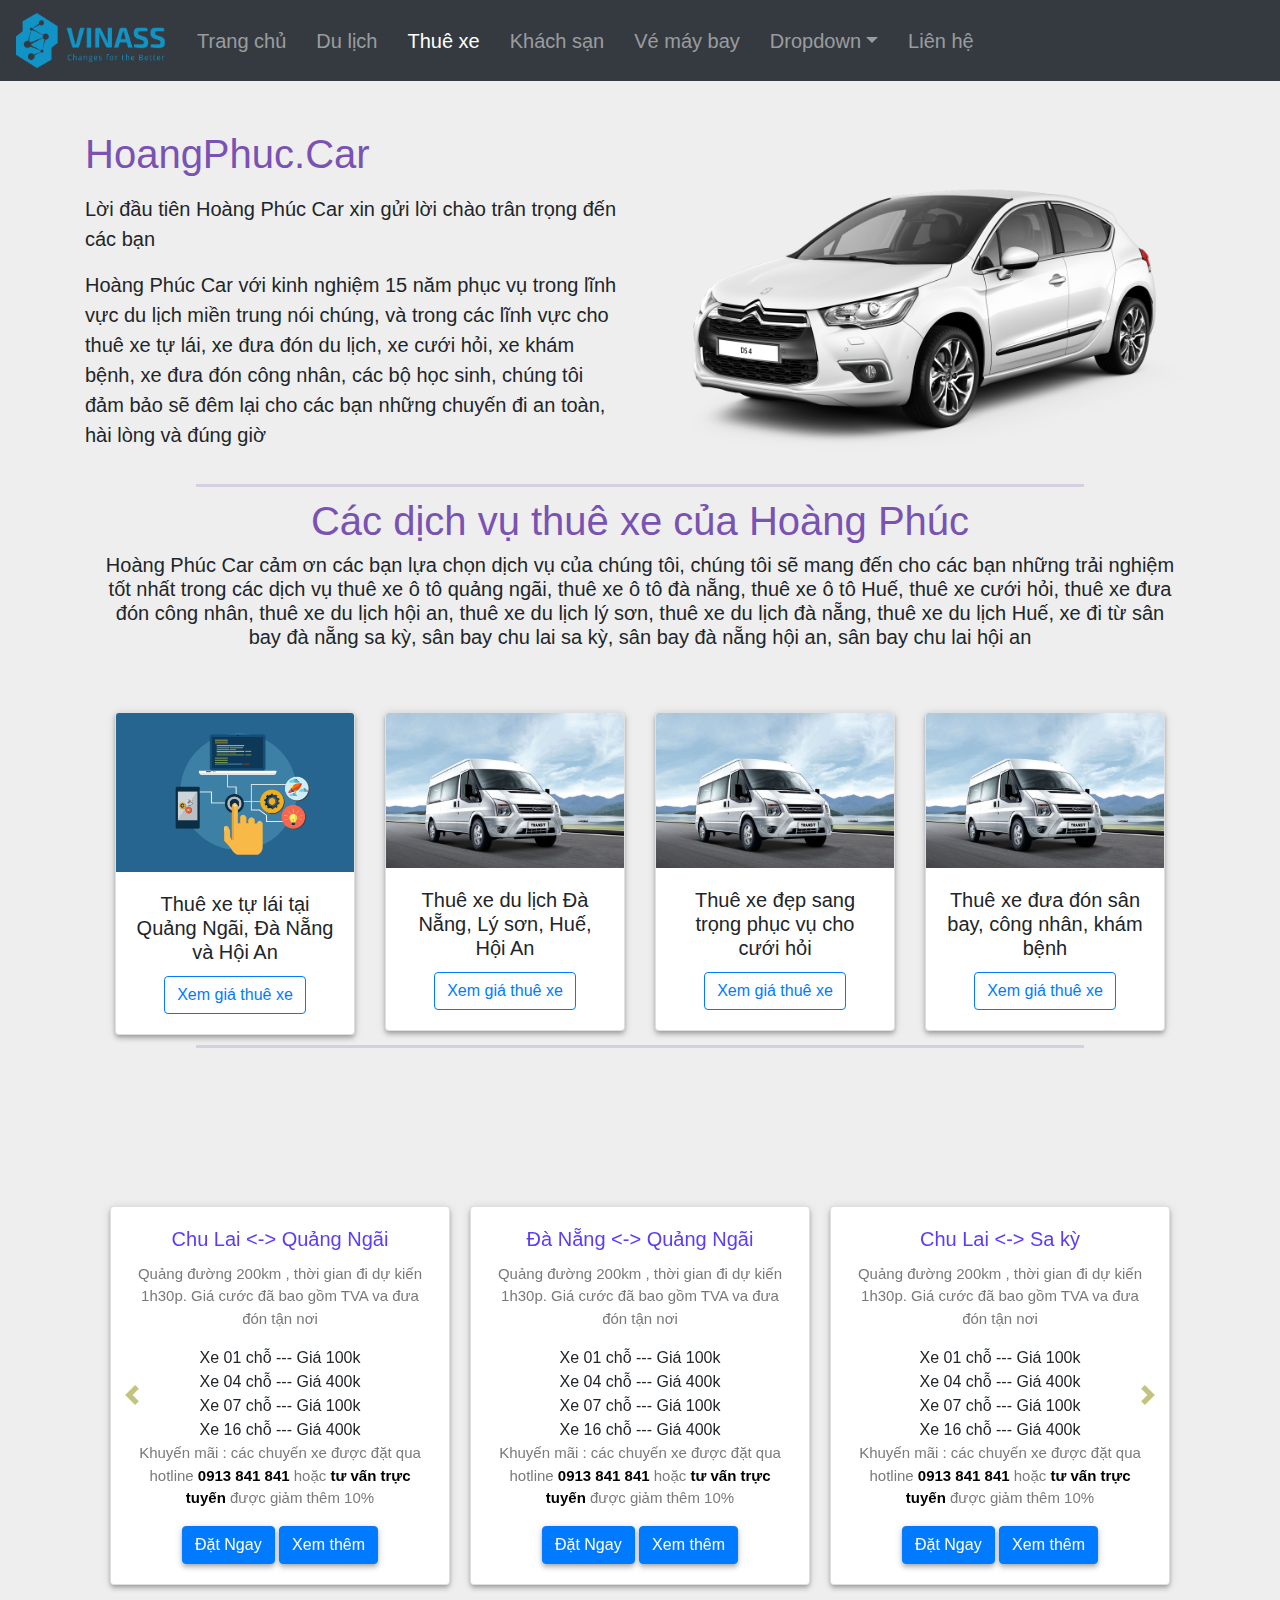
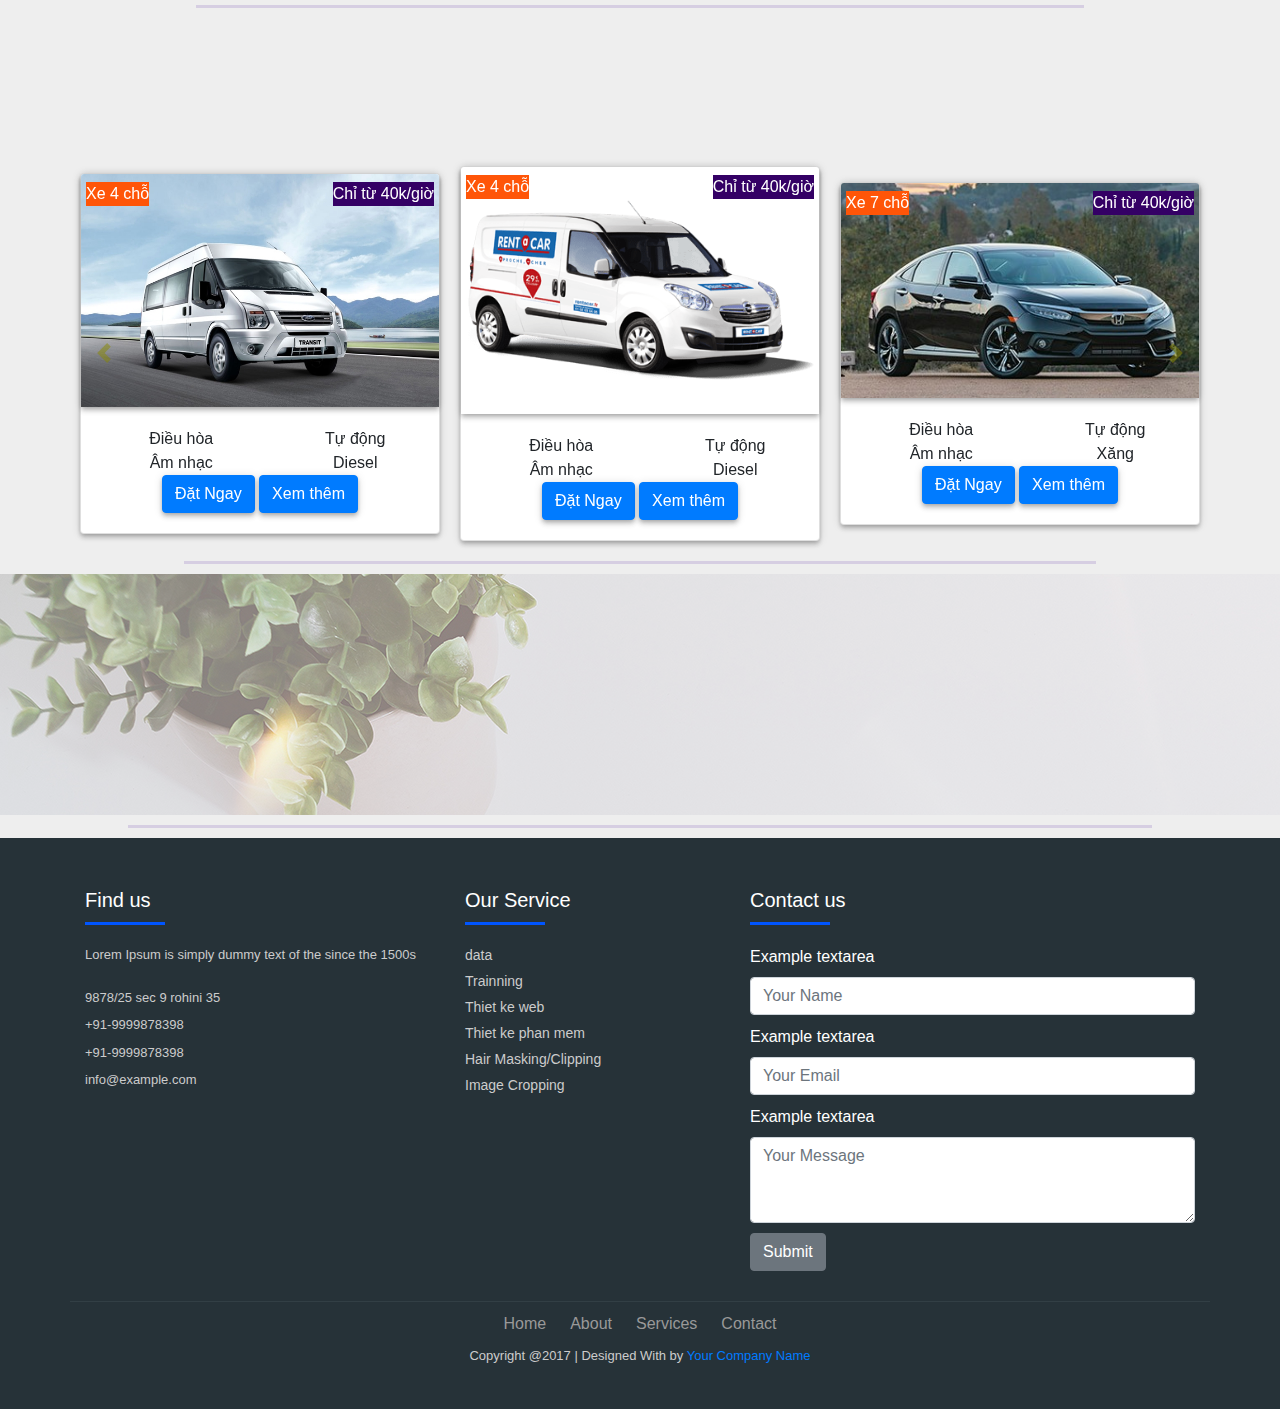
==== thue-xe.html @ d601c96f "Update bang tin + thue xe" ====
<!DOCTYPE html>
<html>
	<head>
		<meta charset="utf-8">
		<meta http-equiv="X-UA-Compatible" content="IE=edge">
		<meta name="viewport" content="width=device-width, initial-scale=1, maximum-scale=1">
		<title>Vina software solution- Giải pháp công nghệ việt nam</title>
		<link rel="stylesheet" href="css/bootstrap.min.css">
		<link rel="stylesheet" href="css/bootstrap-grid.min.css">
	  	<link rel="stylesheet" href="css/bootstrap-reboot.min.css">
	  	<link rel="stylesheet" href="css/animate.css">
	  	<link rel="stylesheet" href="css/index.css">
	  	<link rel="stylesheet" href="https://use.fontawesome.com/releases/v5.3.1/css/all.css" integrity="sha384-mzrmE5qonljUremFsqc01SB46JvROS7bZs3IO2EmfFsd15uHvIt+Y8vEf7N7fWAU" crossorigin="anonymous">
	</head>
	<!-- Header -->
	<header>
      <nav class="navbar navbar-expand-lg navbar-dark nav-default fixed-top bg-dark">
        <a class="navbar-brand" href="index.html"><img src="img/logo-2.png" class="img-responsive" alt="Brand" width="150"/></a>
        <button class="navbar-toggler" type="button" data-toggle="collapse" data-target="#navbarCollapse" aria-controls="navbarCollapse" aria-expanded="false" aria-label="Toggle navigation">
          <span class="navbar-toggler-icon"></span>
        </button>
        <div class="collapse navbar-collapse navbar-left" id="navbarCollapse">
          <ul class="navbar-nav mr-auto">
            <li class="nav-item">
              <a class="nav-link" href="index.html">Trang chủ</a>
            </li>
            <li class="nav-item">
              <a class="nav-link" href="du-lich.html">Du lịch</span></a>
            </li>
            <li class="nav-item active">
              <a class="nav-link" href="thue-xe.html">Thuê xe<span class="sr-only">(current)</span></a>
            </li>
            <li class="nav-item">
              <a class="nav-link" href="our-recrutement.html">Khách sạn</a>
            </li>
            <li class="nav-item">
              <a class="nav-link" href="our-recrutement.html">Vé máy bay</a>
            </li>
              <li class="nav-item dropdown">
			    <a class="nav-link dropdown-toggle" data-toggle="dropdown" href="#" role="button" aria-haspopup="true" aria-expanded="false">Dropdown</a>
			    <div class="dropdown-menu navbar-dark bg-dark">
			      <a class="dropdown-item" href="#">Action</a>
			      <a class="dropdown-item nav-link" href="#">Another action</a>
			      <a class="dropdown-item nav-link" href="#">Something else here</a>
		    	</div>
		    </li>
            <li class="nav-item">
              <a class="nav-link" href="our-contact.html">Liên hệ</a>
            </li>
          </ul>
          <ul class="navbar-nav mt-md-1">
          	<li><a href="#"><i class="fab fa-facebook icon"></i></a>
          		<a href="#"><i class="fab fa-linkedin icon"></i></a>
          		<a href="#"><i class="fab fa-instagram icon"></i></a>
          	</li>
          </ul>
        </div>
      </nav>
    </header>
	<!-- /Header -->

	<!-- Giới thiệu công ty -->
    <div class="container line-divider pd-top-50 animatable fadeInDown">
	    <div class="row align-items-center">
	      <div class="col-12 mx-auto col-md-6 order-md-2">
	        <img class="img-fluid mb-6 mb-md-0" src="img/otologo.png" alt="">
	      </div>
	      <div class="col-12 col-md-6 text-center text-md-left">
	        <h1 class="mb-3 text-header">HoangPhuc.Car</h1>
	        <p class="lead">
	          Lời đầu tiên Hoàng Phúc Car xin gửi lời chào trân trọng đến các bạn
	        </p>
	        <p class="lead mb-4">
	          Hoàng Phúc Car với kinh nghiệm 15 năm phục vụ trong lĩnh vực du lịch miền trung nói chúng, và trong các lĩnh vực cho thuê xe tự lái, xe đưa đón du lịch, xe cưới hỏi, xe khám bệnh, xe đưa đón công nhân, các bộ học sinh, chúng tôi đảm bảo sẽ đêm lại cho các bạn những chuyến đi an toàn, hài lòng và đúng giờ
	        </p>
	      </div>
	    </div>
    </div>
    <!-- Giới thiệu công ty -->


	<div class="container line-divider">
	    <div class="row row-container mx-auto my-auto">
	      	<header class="col-lg-12 col-md-12 col-sm-12 col-xs-12">
				<h1 class="secTitle text-header animatable fadeInDown"> Các dịch vụ thuê xe của Hoàng Phúc </h1>
				<h6 class="lead secCaption pad-bottom-120 animatable fadeInDown"> Hoàng Phúc Car cảm ơn các bạn lựa chọn dịch vụ của chúng tôi, chúng tôi sẽ mang đến cho các bạn những trải nghiệm tốt nhất trong các dịch vụ thuê xe ô tô quảng ngãi, thuê xe ô tô đà nẵng, thuê xe ô tô Huế, thuê xe cưới hỏi, thuê xe đưa đón công nhân, thuê xe du lịch hội an, thuê xe du lịch lý sơn, thuê xe du lịch đà nẵng, thuê xe du lịch Huế, xe đi từ sân bay đà nẵng sa kỳ, sân bay chu lai sa kỳ, sân bay đà nẵng hội an, sân bay chu lai hội an </h6>
			</header>
  		</div>
	    <div class="container text-center">
		    <div class="row row-container mx-auto my-auto">
		        <div class="col-12 col-lg-3 col-md-6 col-xs-6 mg-top-5">
		            <div class="card box-shadow--4dp">
		                <div class="hovereffect1">
	        				<img class="img-responsive card-img-top" src="img/service-app.png" alt="Card image cap">
	        				<div class="overlay">
	            				<h2>Thuê xe tự lái</h2>
								<p>
									<a href="gia-thue-xe.html">Xem giá thuê xe</a>
								</p>
						    </div>
						</div>
						<div class="card-body">
							<h5 class="card-title">Thuê xe tự lái tại Quảng Ngãi, Đà Nẵng và Hội An</h5>
							<a href="gia-thue-xe.html" class="btn btn-outline-primary">Xem giá thuê xe</a>
				   		</div>
					</div>
		        </div>
		        <div class="col-12 col-lg-3 col-md-6 col-xs-6 mg-top-5">
		            <div class="card box-shadow--4dp">
		                <div class="hovereffect1">
	        				<img class="img-responsive card-img-top" src="img/xe-du-lich-quang-ngai.png" alt="Card image cap">
	        				<div class="overlay">
	            				<h2>Thuê xe du lịch</h2>
								<p>
									<a href="gia-thue-xe.html">Xem giá thuê xe</a>
								</p>
						    </div>
						</div>
						<div class="card-body">
							<h5 class="card-title">Thuê xe du lịch Đà Nẵng, Lý sơn, Huế, Hội An</h5>
							<a href="gia-thue-xe.html" class="btn btn-outline-primary">Xem giá thuê xe</a>
				   		</div>
					</div>
		        </div>
		        <div class="col-12 col-lg-3 col-md-6 col-xs-6 mg-top-5">
		            <div class="card box-shadow--4dp">
		                <div class="hovereffect1 pd-0 mg-0">
	        				<img class="img-responsive card-img-top" src="img/xe-du-lich-quang-ngai.png" alt="Card image cap">
	        				<div class="overlay">
	            				<h2>Thuê xe cưới hỏi</h2>
								<p>
									<a href="#">Xem giá thuê xe</a>
								</p>
						    </div>
						</div>
						<div class="card-body">
							<h5 class="card-title">Thuê xe đẹp sang trọng phục vụ cho cưới hỏi</h5>
							<a href="#" class="btn btn-outline-primary">Xem giá thuê xe</a>
				   		</div>
					</div>
		        </div>
		        <div class="col-12 col-lg-3 col-md-6 col-xs-6 mg-top-5">
		            <div class="card box-shadow--4dp">
		                <div class="hovereffect1">
	        				<img class="img-responsive card-img-top" src="img/xe-du-lich-quang-ngai.png" alt="Card image cap">
	        				<div class="overlay">
	            				<h2>Thuê xe dịch vụ</h2>
								<p>
									<a href="#">Xem giá thuê xe</a>
								</p>
						    </div>
						</div>
						<div class="card-body">
							<h5 class="card-title">Thuê xe đưa đón sân bay, công nhân, khám bệnh</h5>
							<a href="#" class="btn btn-outline-primary">Xem giá thuê xe</a>
				   		</div>
					</div>
		        </div>           
		    </div>
	  	</div>
	</div>
	<!-- Bảng Giá xe -->
	<div class="container line-divider">
	    <div class="row row-container mx-auto my-auto">
	      	<header class="col-lg-12 col-md-12 col-sm-12 col-xs-12 animatable fadeInDown">
				<h1 class="secTitle text-header"> Bảng giá thuê xe du lịch </h1>
				<h6 class="lead secCaption pad-bottom-120"> Đây là bảng giá cho thuê xe du lịch bao gồm TVA và giá xe đưa đón tận nơi </h6>
			</header>
  		</div>
		<div class="container text-center">
		    <div class="row mx-auto my-auto">
		        <div id="recipeCarousel" class="carousel slide w-100 carousel-scroll" data-ride="carousel">
		            <div class="carousel-inner w-100" role="listbox">
		                <div class="carousel-item active">
		                	<div class="col-12 col-lg-4 col-md-6 col-sm-12 pd-5">
		                    	<div class="card box-shadow--4dp">
	  								<div class="card-body">
		    							<h5 class="card-title txt-blue">Chu Lai <-> Quảng Ngãi</h5>
		    							<p class="card-text txt-gris txt-size-small">Quảng đường 200km , thời gian đi dự kiến 1h30p. Giá cước đã bao gồm TVA va đưa đón tận nơi</p>
		    							<p class="card-text pd-top-0 mg-0">Xe 01 chỗ --- Giá 100k</p>
		    							<p class="card-text pd-top-0 mg-0">Xe 04 chỗ --- Giá 400k</p>
		    							<p class="card-text pd-top-0 mg-0">Xe 07 chỗ --- Giá 100k</p>
		    							<p class="card-text pd-top-0 mg-0">Xe 16 chỗ --- Giá 400k</p>
		    							<p class="card-text txt-gris txt-size-small">Khuyến mãi : các chuyến xe được đặt qua hotline <span class="txt-black txt-strong">0913 841 841</span> hoặc<span class="txt-black txt-strong"> tư vấn trực tuyến</span> được giảm thêm 10%</p>
		    							<div class="row-1-line">
		    								<a href="#" class="btn btn-primary box-shadow--4dp">Đặt Ngay</a>
		    								<a href="gia-thue-xe.html" class="btn btn-primary box-shadow--4dp">Xem thêm</a>
		    							</div>
								  	</div>
								</div>
		                	</div>
		                </div>
		               <div class="carousel-item">
		                	<div class="col-12 col-lg-4 col-md-6 col-sm-12 pd-5">
		                    	<div class="card box-shadow--4dp">
	  								<div class="card-body">
		    							<h5 class="card-title txt-blue">Đà Nẵng <-> Quảng Ngãi</h5>
		    							<p class="card-text txt-gris txt-size-small">Quảng đường 200km , thời gian đi dự kiến 1h30p. Giá cước đã bao gồm TVA va đưa đón tận nơi</p>
		    							<p class="card-text pd-top-0 mg-0">Xe 01 chỗ --- Giá 100k</p>
		    							<p class="card-text pd-top-0 mg-0">Xe 04 chỗ --- Giá 400k</p>
		    							<p class="card-text pd-top-0 mg-0">Xe 07 chỗ --- Giá 100k</p>
		    							<p class="card-text pd-top-0 mg-0">Xe 16 chỗ --- Giá 400k</p>
		    							<p class="card-text txt-gris txt-size-small">Khuyến mãi : các chuyến xe được đặt qua hotline <span class="txt-black txt-strong">0913 841 841</span> hoặc<span class="txt-black txt-strong"> tư vấn trực tuyến</span> được giảm thêm 10%</p>
		    							<div class="row-1-line">
		    								<a href="#" class="btn btn-primary box-shadow--4dp">Đặt Ngay</a>
		    								<a href="gia-thue-xe.html" class="btn btn-primary box-shadow--4dp">Xem thêm</a>
		    							</div>
								  	</div>
								</div>
		                	</div>
		                </div>
		                <div class="carousel-item">
		                	<div class="d-block col-12 col-lg-4 col-md-6 col-sm-12 pd-5">
		                    	<div class="card box-shadow--4dp">
	  								<div class="card-body">
		    							<h5 class="card-title txt-blue">Chu Lai <-> Sa kỳ</h5>
		    							<p class="card-text txt-gris txt-size-small">Quảng đường 200km , thời gian đi dự kiến 1h30p. Giá cước đã bao gồm TVA va đưa đón tận nơi</p>
		    							<p class="card-text pd-top-0 mg-0">Xe 01 chỗ --- Giá 100k</p>
		    							<p class="card-text pd-top-0 mg-0">Xe 04 chỗ --- Giá 400k</p>
		    							<p class="card-text pd-top-0 mg-0">Xe 07 chỗ --- Giá 100k</p>
		    							<p class="card-text pd-top-0 mg-0">Xe 16 chỗ --- Giá 400k</p>
		    							<p class="card-text txt-gris txt-size-small">Khuyến mãi : các chuyến xe được đặt qua hotline <span class="txt-black txt-strong">0913 841 841</span> hoặc<span class="txt-black txt-strong"> tư vấn trực tuyến</span> được giảm thêm 10%</p>
		    							<div class="row-1-line">
		    								<a href="#" class="btn btn-primary box-shadow--4dp">Đặt Ngay</a>
		    								<a href="gia-thue-xe.html" class="btn btn-primary box-shadow--4dp">Xem thêm</a>
		    							</div>
								  	</div>
								</div>
		                	</div>
		                </div>
		                <div class="carousel-item">
		                	<div class="d-block col-12 col-lg-4 col-md-6 col-sm-12 pd-5">
		                    	<div class="card box-shadow--4dp">
	  								<div class="card-body">
		    							<h5 class="card-title txt-blue">Đà Nẵng <-> Sa kỳ</h5>
		    							<p class="card-text txt-gris txt-size-small">Quảng đường 200km , thời gian đi dự kiến 1h30p. Giá cước đã bao gồm TVA va đưa đón tận nơi</p>
		    							<p class="card-text pd-top-0 mg-0">Xe 01 chỗ --- Giá 100k</p>
		    							<p class="card-text pd-top-0 mg-0">Xe 04 chỗ --- Giá 400k</p>
		    							<p class="card-text pd-top-0 mg-0">Xe 07 chỗ --- Giá 100k</p>
		    							<p class="card-text pd-top-0 mg-0">Xe 16 chỗ --- Giá 400k</p>
		    							<p class="card-text txt-gris txt-size-small">Khuyến mãi : các chuyến xe được đặt qua hotline <span class="txt-black txt-strong">0913 841 841</span> hoặc<span class="txt-black txt-strong"> tư vấn trực tuyến</span> được giảm thêm 10%</p>
		    							<div class="row-1-line">
		    								<a href="#" class="btn btn-primary box-shadow--4dp">Đặt Ngay</a>
		    								<a href="gia-thue-xe.html" class="btn btn-primary box-shadow--4dp">Xem thêm</a>
		    							</div>
								  	</div>
								</div>
		                	</div>
		                </div>
			            <a class="carousel-control-prev carousel-control" href="#recipeCarousel" role="button" data-slide="prev">
			                <span class="carousel-control-prev-icon" aria-hidden="true"></span>
			                <span class="sr-only">Previous</span>
			            </a>
			            <a class="carousel-control-next carousel-control" href="#recipeCarousel" role="button" data-slide="next">
			                <span class="carousel-control-next-icon" aria-hidden="true"></span>
			                <span class="sr-only">Next</span>
			            </a>
			        </div>
			    </div>
			</div>
		</div>
	</div>
	<!-- Thông tin các chiếc xe -->
	<div class="container pd-0 line-divider">
	    <div class="row row-container mx-auto my-auto">
	      	<header class="col-lg-12 col-md-12 col-sm-12 col-xs-12 animatable fadeInDown">
				<h1 class="secTitle text-header"> Thông tin xe du lịch </h1>
				<h6 class="lead secCaption pad-bottom-120"> Đây là danh sách xe du lịch và cho thuê tự lái </h6>
			</header>
  		</div>
		<div class="container pd-0 text-center">
		    <div class="row row-container mx-auto my-auto">
		        <div id="slide-cars" class="carousel slide w-100 carousel-scroll" data-ride="carousel">
		            <div class="carousel-inner w-100" role="listbox">
		                <div class="carousel-item active">
		                	<div class="d-block col-12 col-lg-4 col-md-6 col-sm-12 pd-5">
		                    	<div class="card box-shadow--4dp">
		                    		<div class="container pd-0">
				        				<img class="img-responsive card-img-top box-shadow--4dp" src="img/xe-du-lich-quang-ngai.png" alt="Card image cap">
 		 								<div class="txt-top-left">Xe 4 chỗ</div>
  										<div class="txt-top-right">Chỉ từ 40k/giờ</div>
				        			</div>
									<div class="card-body">
										<div class="row">
											<div class="col-6">
												<div class="row pd-0">
													<div class="col-2">
														<i class="fas fa-asterisk icon-cars"></i>
													</div>
													<div class="col-9">
														<p class="card-text">Điều hòa</p>
													</div>
												</div>
											</div>
											<div class="col-6">
												<div class="row pd-0">
													<div class="col-2">
														<i class="fas fa-ruble-sign icon-cars"></i>
													</div>
													<div class="col-9">
														<p class="card-text">Tự động</p>
													</div>
												</div>
											</div>
											<div class="col-6">
												<div class="row pd-0">
													<div class="col-2">
														<i class="fas fa-music icon-cars"></i>
													</div>
													<div class="col-9">
														<p class="card-text">Âm nhạc</p>
													</div>
												</div>
											</div>
											<div class="col-6">
												<div class="row pd-0">
													<div class="col-2">
														<i class="fas fa-gas-pump icon-cars"></i>
													</div>
													<div class="col-9">
														<p class="card-text pd-0">Diesel</p>
													</div>
												</div>
											</div>
										</div>
										<div class="row-1-line">
		    								<a href="#" class="btn btn-primary box-shadow--4dp">Đặt Ngay</a>
		    								<a href="gia-thue-xe.html" class="btn btn-primary box-shadow--4dp">Xem thêm</a>
		    							</div>
							   		</div>
								</div>
		                	</div>
		                </div>
		               	<div class="carousel-item">
		                	<div class="d-block col-12 col-lg-4 col-md-6 col-sm-12 pd-5">
		                    	<div class="card box-shadow--4dp">
		                    		<div class="container pd-0">
				        				<img class="img-responsive card-img-top box-shadow--4dp" src="img/mycar-3.png" alt="Card image cap">
 		 								<div class="txt-top-left">Xe 4 chỗ</div>
  										<div class="txt-top-right">Chỉ từ 40k/giờ</div>
				        			</div>
									<div class="card-body">
										<div class="row">
											<div class="col-6">
												<div class="row pd-0">
													<div class="col-2">
														<i class="fas fa-asterisk icon-cars"></i>
													</div>
													<div class="col-9">
														<p class="card-text">Điều hòa</p>
													</div>
												</div>
											</div>
											<div class="col-6">
												<div class="row pd-0">
													<div class="col-2">
														<i class="fas fa-ruble-sign icon-cars"></i>
													</div>
													<div class="col-9">
														<p class="card-text">Tự động</p>
													</div>
												</div>
											</div>
											<div class="col-6">
												<div class="row pd-0">
													<div class="col-2">
														<i class="fas fa-music icon-cars"></i>
													</div>
													<div class="col-9">
														<p class="card-text">Âm nhạc</p>
													</div>
												</div>
											</div>
											<div class="col-6">
												<div class="row pd-0">
													<div class="col-2">
														<i class="fas fa-gas-pump icon-cars"></i>
													</div>
													<div class="col-9">
														<p class="card-text pd-0">Diesel</p>
													</div>
												</div>
											</div>
										</div>
										<div class="row-1-line">
		    								<a href="#" class="btn btn-primary box-shadow--4dp">Đặt Ngay</a>
		    								<a href="gia-thue-xe.html" class="btn btn-primary box-shadow--4dp">Xem thêm</a>
		    							</div>
							   		</div>
								</div>
		                	</div>
		                </div>
		                <div class="carousel-item">
		                	<div class="d-block col-12 col-lg-4 col-md-6 col-sm-12 pd-5">
		                    	<div class="card box-shadow--4dp">
		                    		<div class="container pd-0">
				        				<img class="img-responsive card-img-top box-shadow--4dp" src="img/mycar-2.png" alt="Card image cap">
 		 								<div class="txt-top-left">Xe 7 chỗ</div>
  										<div class="txt-top-right">Chỉ từ 40k/giờ</div>
				        			</div>
									<div class="card-body">
										<div class="row">
											<div class="col-6">
												<div class="row pd-0">
													<div class="col-2">
														<i class="fas fa-asterisk icon-cars"></i>
													</div>
													<div class="col-9">
														<p class="card-text">Điều hòa</p>
													</div>
												</div>
											</div>
											<div class="col-6">
												<div class="row pd-0">
													<div class="col-2">
														<i class="fas fa-ruble-sign icon-cars"></i>
													</div>
													<div class="col-9">
														<p class="card-text">Tự động</p>
													</div>
												</div>
											</div>
											<div class="col-6">
												<div class="row pd-0">
													<div class="col-2">
														<i class="fas fa-music icon-cars"></i>
													</div>
													<div class="col-9">
														<p class="card-text">Âm nhạc</p>
													</div>
												</div>
											</div>
											<div class="col-6">
												<div class="row pd-0">
													<div class="col-2">
														<i class="fas fa-gas-pump icon-cars"></i>
													</div>
													<div class="col-9">
														<p class="card-text pd-0">Xăng</p>
													</div>
												</div>
											</div>
										</div>
										<div class="row-1-line">
		    								<a href="#" class="btn btn-primary box-shadow--4dp">Đặt Ngay</a>
		    								<a href="gia-thue-xe.html" class="btn btn-primary box-shadow--4dp">Xem thêm</a>
		    							</div>
							   		</div>
								</div>
		                	</div>
		                </div>
		               	<div class="carousel-item">
		                	<div class="d-block col-12 col-lg-4 col-md-6 col-sm-12 pd-5">
		                    	<div class="card box-shadow--4dp">
		                    		<div class="container pd-0">
				        				<img class="img-responsive card-img-top box-shadow--4dp" src="img/mycar-1.png" alt="Card image cap">
 		 								<div class="txt-top-left">Xe 7 chỗ</div>
  										<div class="txt-top-right">Chỉ từ 40k/giờ</div>
				        			</div>
									<div class="card-body">
										<div class="row">
											<div class="col-6">
												<div class="row pd-0">
													<div class="col-2">
														<i class="fas fa-asterisk icon-cars"></i>
													</div>
													<div class="col-9">
														<p class="card-text">Điều hòa</p>
													</div>
												</div>
											</div>
											<div class="col-6">
												<div class="row pd-0">
													<div class="col-2">
														<i class="fas fa-ruble-sign icon-cars"></i>
													</div>
													<div class="col-9">
														<p class="card-text">Tự động</p>
													</div>
												</div>
											</div>
											<div class="col-6">
												<div class="row pd-0">
													<div class="col-2">
														<i class="fas fa-music icon-cars"></i>
													</div>
													<div class="col-9">
														<p class="card-text">Âm nhạc</p>
													</div>
												</div>
											</div>
											<div class="col-6">
												<div class="row pd-0">
													<div class="col-2">
														<i class="fas fa-gas-pump icon-cars"></i>
													</div>
													<div class="col-9">
														<p class="card-text pd-0">Diesel</p>
													</div>
												</div>
											</div>
										</div>
										<div class="row-1-line">
		    								<a href="#" class="btn btn-primary box-shadow--4dp">Đặt Ngay</a>
		    								<a href="gia-thue-xe.html" class="btn btn-primary box-shadow--4dp">Xem thêm</a>
		    							</div>
							   		</div>
								</div>
		                	</div>
		                </div>
			            <a class="carousel-control-prev carousel-control" href="#slide-cars" role="button" data-slide="prev">
			                <span class="carousel-control-prev-icon" aria-hidden="true"></span>
			                <span class="sr-only">Previous</span>
			            </a>
			            <a class="carousel-control-next carousel-control" href="#slide-cars" role="button" data-slide="next">
			                <span class="carousel-control-next-icon" aria-hidden="true"></span>
			                <span class="sr-only">Next</span>
			            </a>
			        </div>
			    </div>
			</div>
		</div>
	</div>
		<!--Counter Start here-->
	<div class="container bg-full-3">
		<div class="row row-container">
						<header class="col-lg-12 col-md-12 col-sm-12 col-xs-12 animatable animationDelay fadeInDown">
							<h1 class="secTitle text-header"> Các con số nói lên sự uy tín của chúng tôi </h1>
							<h6 class="lead secCaption"> trong 1 năm qua, vinass hân trân thành cảm ơn sự hợp tác và tin tưởng của khách htrong 1 năm qua, vinass hân trân thành cảm ơn sự hợp tác và tin tưởng của khách àng đối với chúng tôi </h6>
						</header>
			</div>
    	<div class="row row-container" id="counter">
    		<article class="col-12 col-xs-4 col-sm-4 col-md-4 col-lg-4 bounceInLeft animatable">
				<div class="chooseBoxCounter">
					 <i class="fas fa-building icon-count"></i>
					 <div class="counter-Txt"><span class="counter-value" data-count="3">0</span> Chi nhánh
					 </div>
				</div>
			</article>
			<article class="col-12 col-xs-4 col-sm-4 col-md-4 col-lg-4 bounceInLeft animatable">
				<div class="chooseBoxCounter">
					<i class="fas fa-car icon-count"></i>
					 <div class="counter-Txt"><span class="counter-value" data-count="43">0</span> Xe
					 </div>
				</div>
			</article>
            <article class="col-12 col-xs-4 col-sm-4 col-md-4 col-lg-4 bounceInLeft animatable">
				<div class="chooseBoxCounter">
					<i class="fas fa-users icon-count"></i>
					 <div class="counter-Txt"><span class="counter-value" data-count="12487">0</span> Khách hàng
					 </div>
				</div>
			</article>
        </div>
    </div>

    <div class="line-divider"></div>

<!--footer starts from here-->
<footer class="footer">
<div class="container bottom_border">
<div class="row">
	<div class="col-sm-6 col-md-4 col-lg-4 col-6">
	<h5 class="headin5_amrc col_white_amrc pt2 footer-line-divider">Find us</h5>
	<!--headin5_amrc-->
	<p class="mb10">Lorem Ipsum is simply dummy text of the since the 1500s</p>
	<p><i class="fa fa-location-arrow"></i> 9878/25 sec 9 rohini 35 </p>
	<p><i class="fa fa-phone"></i>  +91-9999878398  </p>
	<p><i class="fa fa-phone"></i>  +91-9999878398  </p>
	<p><i class="fa fa fa-envelope"></i> info@example.com  </p>


	</div>


	<div class="col-sm-6 col-md-3 col-lg-3 col-6">
	<h5 class="headin5_amrc col_white_amrc pt2 footer-line-divider">Our Service</h5>
	<!--headin5_amrc-->
	<ul class="footer_ul_amrc">
	<li><a href="#">data</a></li>
	<li><a href="#">Trainning</a></li>
	<li><a href="#">Thiet ke web</a></li>
	<li><a href="#">Thiet ke phan mem</a></li>
	<li><a href="#">Hair Masking/Clipping</a></li>
	<li><a href="#">Image Cropping</a></li>
	</ul>
	<!--footer_ul_amrc ends here-->
	</div>


	<div class="col-sm-12 col-md-5 col-lg-5 col-12">
	<h5 class="headin5_amrc col_white_amrc pt2 footer-line-divider">Contact us</h5>
	<div class="col_white_amrc">
		<div>
			<label for="exampleFormControlTextarea1">Example textarea</label>
			<input type="text" class="form-control" placeholder="Your Name">
		</div>
		<div class="form-padding">
			<label for="exampleFormControlTextarea1">Example textarea</label>
			<input type="text" class="form-control" placeholder="Your Email">
		</div>
		<div>
			<label for="exampleFormControlTextarea1">Example textarea</label>
			<textarea class="form-control" id="exampleFormControlTextarea1" rows="3" placeholder="Your Message"></textarea>
		</div>
		<div class="form-padding mx-auto">
			<button type="button" class="btn btn-secondary">Submit</button>
		</div>
	</div>
	<!--footer_ul_amrc ends here-->
	</div>
</div>
</div>


<div class="container">
<div class="foote_bottom_ul_amrc">
<li><a href="#">Home</a></li>
<li><a href="#">About</a></li>
<li><a href="#">Services</a></li>
<li><a href="#">Contact</a></li>
</div>
<!--foote_bottom_ul_amrc ends here-->
<p class="text-center">Copyright @2017 | Designed With by <a href="#">Your Company Name</a></p>

<div class="row social_footer_ul">
<li><a href="#"><i class="fab fa-facebook icon"></i></a></li>
<li><a href="#"><i class="fab fa-twitter icon"></i></a></li>
<li><a href="#"><i class="fab fa-linkedin icon"></i></a></li>
<li><a href="#"><i class="fab fa-instagram icon"></i></a></li>
</div>
<!--social_footer_ul ends here-->
</div>

</footer>
    <body>
		<!-- jQuery Plugins -->
		<script src="js/jquery-3.3.1.min.js"></script>
		<script src="js/bootstrap.min.js"></script>
		<script src="js/bootstrap.bundle.min.js"></script>
		<script src="js/thue-xe.js"></script>
	</body>
</html>
---- css/index.css ----
body {
  background-color:#eeeeee;
  margin-top:80px;
  width:100vw;
}
.carousel-control-prev-icon {
 background-image: url("data:image/svg+xml;charset=utf8,%3Csvg xmlns='http://www.w3.org/2000/svg' fill='%23888800' viewBox='0 0 8 8'%3E%3Cpath d='M5.25 0l-4 4 4 4 1.5-1.5-2.5-2.5 2.5-2.5-1.5-1.5z'/%3E%3C/svg%3E") !important;
}

.carousel-control-next-icon {
  background-image: url("data:image/svg+xml;charset=utf8,%3Csvg xmlns='http://www.w3.org/2000/svg' fill='%23888800' viewBox='0 0 8 8'%3E%3Cpath d='M2.75 0l-1.5 1.5 2.5 2.5-2.5 2.5 1.5 1.5 4-4-4-4z'/%3E%3C/svg%3E") !important;
}

.carousel-control {
    width: 6%
}
.txt-news-h1 {
    font-size: 40px;
    font-weight: 500;
}
.txt-news-h2 {
    font-size: 22px;
    font-weight: 450;
}
.txt-news-normal {
    font-size: 16px;
    font-weight: 400;
}
/* Bottom left text */
.txt-bottom-left {
    position: absolute;
    bottom: 8px;
    left: 16px;
    color: #fff;
    background-color: #ff5508;
}

/* Top left text */
.txt-top-left {
    position: absolute;
    top: 8px;
    left: 5px;
    color: #fff;
    background-color: #ff5508;
}

/* Top right text */
.txt-top-right {
    position: absolute;
    top: 8px;
    right: 5px;
    color: #fff;
    background-color: #340065;
}

/* Bottom right text */
.txt-bottom-right {
    position: absolute;
    bottom: 8px;
    right: 16px;
}

.bg-white {
  background-color:#ffffff;
}
.mg-0{margin:0px;}
.mg-5{margin:5px;}
.mg-10{margin:10px;}
.mg-20{margin:20px;}
.mg-top-5{margin-top:5px;}
.mg-top-10{margin-top:10px;}
.mg-top-20{margin-top:20px;}

.pd-5{
  padding: 10px;
}
.pd-0{
  padding: 0px;
}
.pd-10{
  padding: 10px;
}

.pd-20{
  padding: 20px;
}

.pd-top-5 {
  padding-top: 5px;
}
.pd-top-0 {
  padding-top: 0px;
}
.pd-left-0{
  padding-left:0px;
}
.pd-right-0{
  padding-right:0px;
}
.pd-top-10 {
  padding-top: 10px;
}

.pd-top-20 {
  padding-top: 20px;
}
.pd-top-50 {
  padding-top: 50px;
}
.pd-left-10 {
  padding-left:10px;
}

.col-tag {
  padding: 10px 25px;
  margin-bottom: 20px;
  background-color: #333333;
  color: #ffffff;
}
.row-1-line{
  display: inline;
}
.txt-size-small {
  font-size: 15px;
  font-weight: 200;
}
.txt-size-medium {
  font-size: 17px;
  font-weight: 600;
}

.title-tag {
  font-size: 14px;
  font-weight: 600;
  color: #fff;
}
.txt-strong{
  font-weight: 600;
}
.txt-white{
  color:#fff;
}
.txt-black{
  color:#000;
}
.txt-gris{
  color:#7a7a7a;
}
.txt-blue{
  color:#5a3df8;
}
.title-news-big{
  font-size: 26px;
  font-weight: 600;
}
.title-news-medium{
  font-size: 18px;
  font-weight: 600;
}
.title-news-small{
  font-size: 15px;
  font-weight: 600;
}
.h-percent-100 {
  height:100%;
}

.title-news-col-tag-small {
  font-size: 18px;

}

.body-news-col-tag-small{
  margin-top : 10px;
}
.entry-meta-big{

}
.entry-meta-medium{
  background: none;
  color: #7a7a7a;
  padding-left: 0px;
  margin-top: 0px;
  display: inline;
  font-size: 13px;
}
.icon-news{
  color: #7a7a7a;
  padding-right:5px;
}
.entry-meta-small{
  background: none;
  color: #7a7a7a;
  padding-left: 0;
  display: inline;
}
.read_more_news{
  align-content: center;
}
.link-read-more{
  align-content: center;
}

.link-read-more a{
    text-align: center;
}


.contents-news-medium , .contents-news-small {
  font-size: 13px;
}
.news-col-tag-small:after {
    content: "";
    display: block;
    width: 95%;
    height: 1px;
    background-color: #555555;
    opacity:0.2;
    margin: auto;
}

.news-col-tag-big {
}
.news-col-tag-big:after {
    content: "";
    display: block;
    width: 95%;
    height: 1px;
    background-color: #555555;
    opacity:0.5;
    margin: auto;
    margin-top : 5px;
    margin-bottom: 5px;
}

.navbar-dark .navbar-nav .nav-link{
    padding-right: 15px;
    padding-left:  15px;
    font-size: 20px;
}

.article-3 {
  padding: 0px;
  margin: 0px;
}

.article-3  .block-title {
  /* Position & Box Model */
  position: absolute;
  bottom: 0;
  left: 0;
  z-index: 1;
  /* background */
  background: rgba(0,0,0,0.7);
  /* Width/Height */
  padding: .5em;
  width: 100%;
  /* Text color */
  color: #fff;
}

.article-3  .block-title h2 {
  margin: 0;
}

.article-3 ul li{
  display: inline;
}

/* CUSTOMIZE THE CAROUSEL SLIDE IMAGE
-------------------------------------------------- */

/* Carousel base class */
.carousel-slide-img {
  margin-bottom: 50px;
}
/* Since positioning the image, we need to help out the caption */
.carousel-slide-img .carousel-caption {
  bottom: 50px;
  z-index: 10;
}

/* Declare heights because of positioning of img element */
.carousel-slide-img .carousel-item {
  height: 500px;
  background-color: #777;
}
.carousel-slide-img .carousel-item > img {
  position: absolute;
  top: 0;
  left: 0;
  min-width: 100%;
  height: 32rem;
}
/* END 
-------------------------------------------------- */
/* LINE DIVIDER
-------------------------------------------------- */
.line-divider:after {
    content: "";
    display: block;
    width: 80%;
    height: 3px;
    background-color: #7952b3;
    margin-bottom: 20px;
    margin-bottom: 20px;
    margin: 10px auto;
    opacity:0.2;
}

.footer-line-divider:after {
    content: "";
    display: block;
    width: 80px;
    height: 3px;
    background-color: #0055ff;
    margin-bottom: 20px;
    margin-top: 10px;
    opacity:1;
}
/* END 
-------------------------------------------------- */

/* TEXT HEADER
-------------------------------------------------- */
.container .text-header{
    color: #7952b3;
    font-family: inherit;
    font-weight: 2000;
    font-size: 2.5rem;
    opacity:1;
}

.container .text-header-white{
    color: #ffffff;
    font-family: inherit;
    font-weight: 2000;
    font-size: 2.5rem;
    opacity:1;
}

.container .h1{
    font-family: inherit;
    font-weight: 2000;
    font-size: 2.5rem;
}
/* END 
-------------------------------------------------- */
.card-news {
  border: 5px solid #666666;
  padding: 5px
}
.col-border {
  border: 5px solid #666666;
  padding: 5px
}
/* CUSTOMIZE THE CONTAINER
-------------------------------------------------- */
.row-container {
  text-align: center;
}
.row-card {
  text-align: center;
  height : relative;
}

.bg-full-3 {
  position: relative;
}

.bg-full-3:before {
  content: '';
  position: absolute;
  left: 50%;
  transform: translateX( -50%);
  height: 100%;
  width: 100vw;
  background:url(../img/home-bg.jpg) no-repeat !important;
  opacity:0.5;
}

.bg-full-2 {
    position: relative;
}

.bg-full-2:before {
  content: '';
  position: absolute;
  left: 50%;
  transform: translateX( -50%);
  height: 100%;
  width: 100vw;
  background:url(../img/service-bg.jpg) no-repeat !important;
  opacity:0.7;
}

.bg-full-1 {
  position: relative;
}

.bg-full-1:before {
  content: '';
  position: absolute;
  left: 50%;
  transform: translateX( -50%);
  height: 100%;
  width: 100vw;
  background:#363636 no-repeat !important;
  opacity:0.1;
}

.bg-full-4 {
  color:#ffffff;
  position: relative;
}

.bg-full-4:before {
  content: '';
  position: absolute;
  left: 50%;
  transform: translateX( -50%);
  height: 100%;
  width: 100vw;
  background:url(../img/chat-bg.jpg) no-repeat !important;
  opacity:0.9;
}


/* Hero section*/
.top_cont_outer {
    background: #005490;
    position: relative;
}
.hero_section {
    color:#bbbbbb;
    position: relative;
    padding-top: 50px;
}
.top_left_cont {
    padding: 70px 0;
}

.header-image-1 img {
  filter: brightness(0.4);
}
.caption {
    position: absolute;
    background-color: black
}

@media (max-width: 768px){
    .bannerImg {
        display: none;
    } 
    .title-news-big{
      font-size: 18px;
      font-weight: 600;
    }
    .title-news-medium{
      font-size: 13px;
      font-weight: 600;
    }
    .menu-image-medium{
      display: none;
    }
}

@media (max-width: 576px){
    .bannerImg {
        display: none;
    } 
    .title-news-big{
      font-size: 15px;
      font-weight: 600;
    }
    .title-news-medium{
      font-size: 15px;
      font-weight: 600;
    }
}
/* CUSTOMIZE THE CAROUSEL SCROLL
-------------------------------------------------- */
.carousel-inner .carousel-item.active,
.carousel-inner .carousel-item-next,
.carousel-inner .carousel-item-prev {
  display: flex;
}

.carousel-scroll{
    width: 100%; 
}

.header-image-3 {
  margin-top: 20px; 
}

@media all and (max-width: 768px) {
  .header-image-2 {
      margin-top: 10px; 
    }
}

@media all and (min-width: 768px) {
    .carousel-scroll .carousel-inner .carousel-item-right.active,
    .carousel-scroll .carousel-inner .carousel-item-next {
      transform: translateX(50%);
    }

    .carousel-scroll .carousel-inner .carousel-item-left.active, 
    .carousel-scroll .carousel-inner .carousel-item-prev {
      transform: translateX(-50%);
    }
      
    .carousel-scroll .carousel-inner .carousel-item-right,
    .carousel-scroll .carousel-inner .carousel-item-left{ 
      transform: translateX(0);     
    }
}
@media all and (min-width: 992px) {
    .carousel-scroll .carousel-inner .carousel-item-right.active,
    .carousel-scroll .carousel-inner .carousel-item-next {
      transform: translateX(33%);
    }

    .carousel-scroll .carousel-inner .carousel-item-left.active, 
    .carousel-scroll .carousel-inner .carousel-item-prev {
      transform: translateX(-33%);
    }
      
    .carousel-scroll .carousel-inner .carousel-item-right,
    .carousel-scroll .carousel-inner .carousel-item-left{ 
      transform: translateX(0);     
    }
}

.card-chat-box {
    height:500px;
    margin-bottom: 100px;
    padding-top: 10px;
    text-align: center;
    border: 2px #888888;
    background:#444444;
}

.row-chatbox {
    padding-bottom: 10px;
}

.card-avatar {
    margin-bottom: -100px;
}

.chooseBoxChat {
    margin-top: 10px;
    margin-bottom: 10px;
    padding: 20px 20px 5px 20px;
    border: 2px #ffffff;
    background:#ffffff;
    outline-style: double;
}

.pad-bottom-120 {
    padding-bottom: 50px;
}
.chooseBox {
    margin: 0 auto 30px;
    padding-top: 20px;
    border: 10px solid #b3b3cc;
    color :#333333;
}
.chooseBoxService {
    margin: 0 auto 30px;
    border: 1px solid #000000;
    background:#dddddd;
    color :#333333;
}

.chooseBoxCounter{
    border: 5px solid #b3b3cc;
    background:#ffffff;
    opacity:0.7;
    padding-bottom: 20px;
    margin-bottom: 20px;
    margin-bottom: 20px;
    margin: 10px 0 0 0;
}
.icon {
  width: 40px;
  height: 40px;
  margin-bottom: 10px;
  color: #007bff;
  font-size: 40px;
  align-content: center;
}

.icon-cars {
  width: 20px;
  height: 20px;
  margin-bottom: 10px;
  color: #ff0000;
  font-size: 15px;
  opacity: 0.5;
  align-content: center;
}

.card-description {
  font-weight: 300;
  font-style: italic;
  line-height: 1.55em;
  margin-bottom: 15px;
}
.card-caption {
    font-weight: 700;
    font-family: "Roboto Slab", "Times New Roman", serif;
}
.card-avatar {
    border-radius: 50%;
    overflow: hidden;
    box-shadow: 1px 1px 1px 1px rgba(0, 0, 0, 0.56),
}
.category {
    font-weight: 50;
    font-family: "Arial", serif;
}
.icon-quote {
  width: 25px;
  height: 25px;
  margin-bottom: 5px;
  color: #ffffff;
  font-size: 25px;
  align-content: center;
}
.icon-count{
  width: 40px;
  height: 40px;
  margin-top: 10px;
  color: #ff1a1a;
  font-size: 40px;
  align-content: center;
}
.box-shadow--4dp {
    box-shadow: 0 4px 5px 0 rgba(0, 0, 0, .14), 0 1px 10px 0 rgba(0, 0, 0, .12), 0 2px 4px -1px rgba(0, 0, 0, .2)
}
.chooseBox h6:after {
    content: "";
    display: block;
    width: 50px;
    height: 3px;
    background-color: #007bff;
    margin-bottom: 10px;
    margin: 10px auto;
}
.form-padding { 
    padding-top:10px; 
    margin-bottom:10px;
}

.counter-Txt{text-align:center; font-size:20px; font-weight:bold; text-transform:uppercase; margin-top:5px;}
.counter-Txt span{display:block; font-size:36px}
@media(min-width:320px) and (max-width:767px){ 
.counter-Txt{margin-top:10px;}
}
/*-=-=-=-=-=-=-=-=-=-=-=- */
/* Column Grids */
/*-=-=-=-=-=-=-=-=-=-=-=- */
.count-title { font-size: 40px; font-weight: normal;  margin-top: 10px; margin-bottom: 0; text-align: center; }
.count-text { font-size: 13px; font-weight: normal;  margin-top: 10px; margin-bottom: 0; text-align: center; }

/* Column Grids End */
/*footer*/
.col_white_amrc { color:#FFF;}
footer { width:100%; background-color:#263238; min-height:250px; padding:10px 0px 25px 0px ;}
.pt2 { padding-top:40px ; margin-bottom:20px ;}
footer p { font-size:13px; color:#CCC; padding-bottom:0px; margin-bottom:8px;}
.mb10 { padding-bottom:15px ;}
.footer_ul_amrc { margin:0px ; list-style-type:none ; font-size:14px; padding:0px 0px 10px 0px ; }
.footer_ul_amrc li {padding:0px 0px 5px 0px;}
.footer_ul_amrc li a{ color:#CCC;}
.footer_ul_amrc li a:hover{ color:#fff; text-decoration:none;}
.fleft { float:left;}
.padding-right { padding-right:10px; }

.footer_ul2_amrc {margin:0px; list-style-type:none; padding:0px;}
.footer_ul2_amrc li p { display:table; }
.footer_ul2_amrc li a:hover { text-decoration:none;}
.footer_ul2_amrc li i { margin-top:5px;}

.bottom_border { border-bottom:1px solid #323f45; padding-bottom:20px;}
.foote_bottom_ul_amrc {
    list-style-type:none;
    padding:0px;
    display:table;
    margin-top: 10px;
    margin-right: auto;
    margin-bottom: 10px;
    margin-left: auto;
}
.foote_bottom_ul_amrc li { display:inline;}
.foote_bottom_ul_amrc li a { color:#999; margin:0 12px;}

.social_footer_ul { display:table; margin:0 auto 0 auto; list-style-type:none;  }
.social_footer_ul li { padding-left:15px; padding-top:10px; float:left; }

s

.oflow-hidden{ overflow: hidden; }

.featured-article {
  position: relative;
  margin-top: 20px;
  margin-bottom: 20px;
}

.featured-article .block-title {
  /* Position & Box Model */
  position: absolute;
  bottom: 0;
  left: 0;
  z-index: 1;
  /* background */
  background: rgba(0,0,0,0.7);
  /* Width/Height */
  padding: .5em;
  width: 100%;
  /* Text color */
  color: #fff;
}

.featured-article .block-title h2 {
  margin: 0;
}

/* Featured Articles List [BS3]
--------------------------------------------
* show the last 3 articles post
*/

.main-list {
  padding-left: .5em;
}

.main-list .media {
  padding-bottom: 1.1em;
  border-bottom: 1px solid #e8e8e8;
}

.featured-article ul li{
  display: inline;
}
/* RESPONSIVE */
@media (min-width: 576px) {
  /* change this, by default 540px */
  .featured-article .block-title {
    /* Position & Box Model */
    position: absolute;
    bottom: 0;
    left: 0;
    z-index: 1;
    /* background */
    background: rgba(0,0,0,0.7);
    /* Width/Height */
    padding: .5em;
    width: 100%;
    /* Text color */
    color: #fff;
  }

  .featured-article .block-title h2 {
    margin: 0;
  }
}

@media (min-width: 768px) {
  /* change this, by default 720px */
  .featured-article-small .block-title {
    /* Position & Box Model */
    position: absolute;
    bottom: 0;
    left: 0;
    z-index: 1;
    /* background */
    background: rgba(0,0,0,0.1);
    /* Width/Height */
    padding: .5em;
    width: 100%;
    /* Text color */
    color: #fff;
  }

  .featured-article-small .block-title h2 {
    font-size: 1em;
    margin: 0;
  }
  .featured-article-small .block-title a {
    font-size: 10px;
    margin: 0;
  }
}
@media (min-width: 992px) {
  /* change this, by default 960px */
  .featured-article-small .block-title {
    /* Position & Box Model */
    position: absolute;
    bottom: 0;
    left: 0;
    z-index: 1;
    /* background */
    background: rgba(0,0,0,0.1);
    /* Width/Height */
    padding: .5em;
    width: 100%;
    /* Text color */
    color: #fff;
  }

  .featured-article-small .block-title h2 {
    font-size: 1em;
    margin: 0;
  }
  .featured-article-small .block-title a {
    font-size: 10px;
    margin: 0;
  }
}

@media (min-width: 1200px) {
  .container-fluid {
    width:80%;
  }
  /* change this, by default 1140px */
  .featured-article-small .block-title {
    /* Position & Box Model */
    position: absolute;
    bottom: 0;
    left: 0;
    z-index: 1;
    /* background */
    background: rgba(0,0,0,0.1);
    /* Width/Height */
    padding: .5em;
    width: 100%;
    /* Text color */
    color: #fff;
  }

  .featured-article-small .block-title h2 {
    font-size: 1em;
    margin: 0;
  }
  .featured-article-small .block-title a {
    font-size: 10px;
    margin: 0;
  }
}

#leftCol {
    position: fixed;
    width: 150px;
    overflow-y: scroll;
    top: 0;
    bottom: 0;
}
.card-img-bottom {
  color: #fff;
  height: 20rem;
  background: center no-repeat;
  background-size: cover;
}
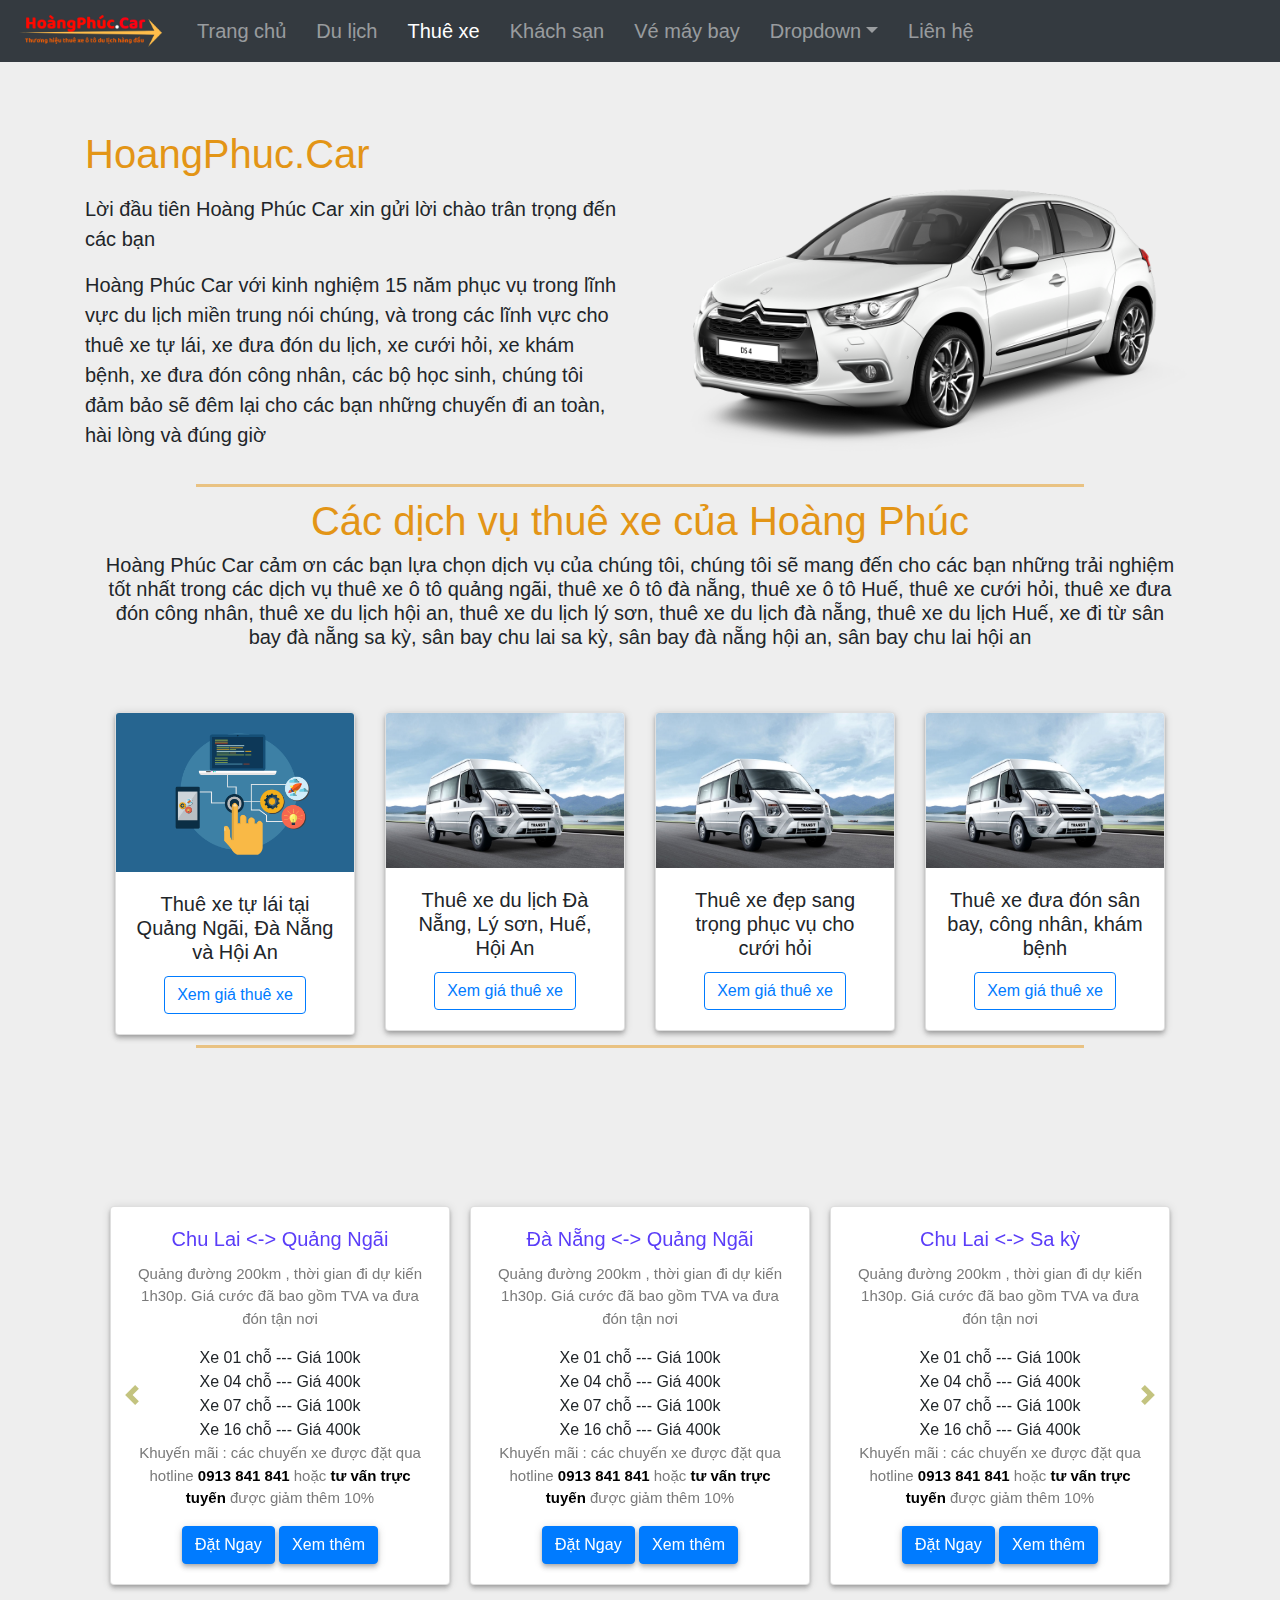
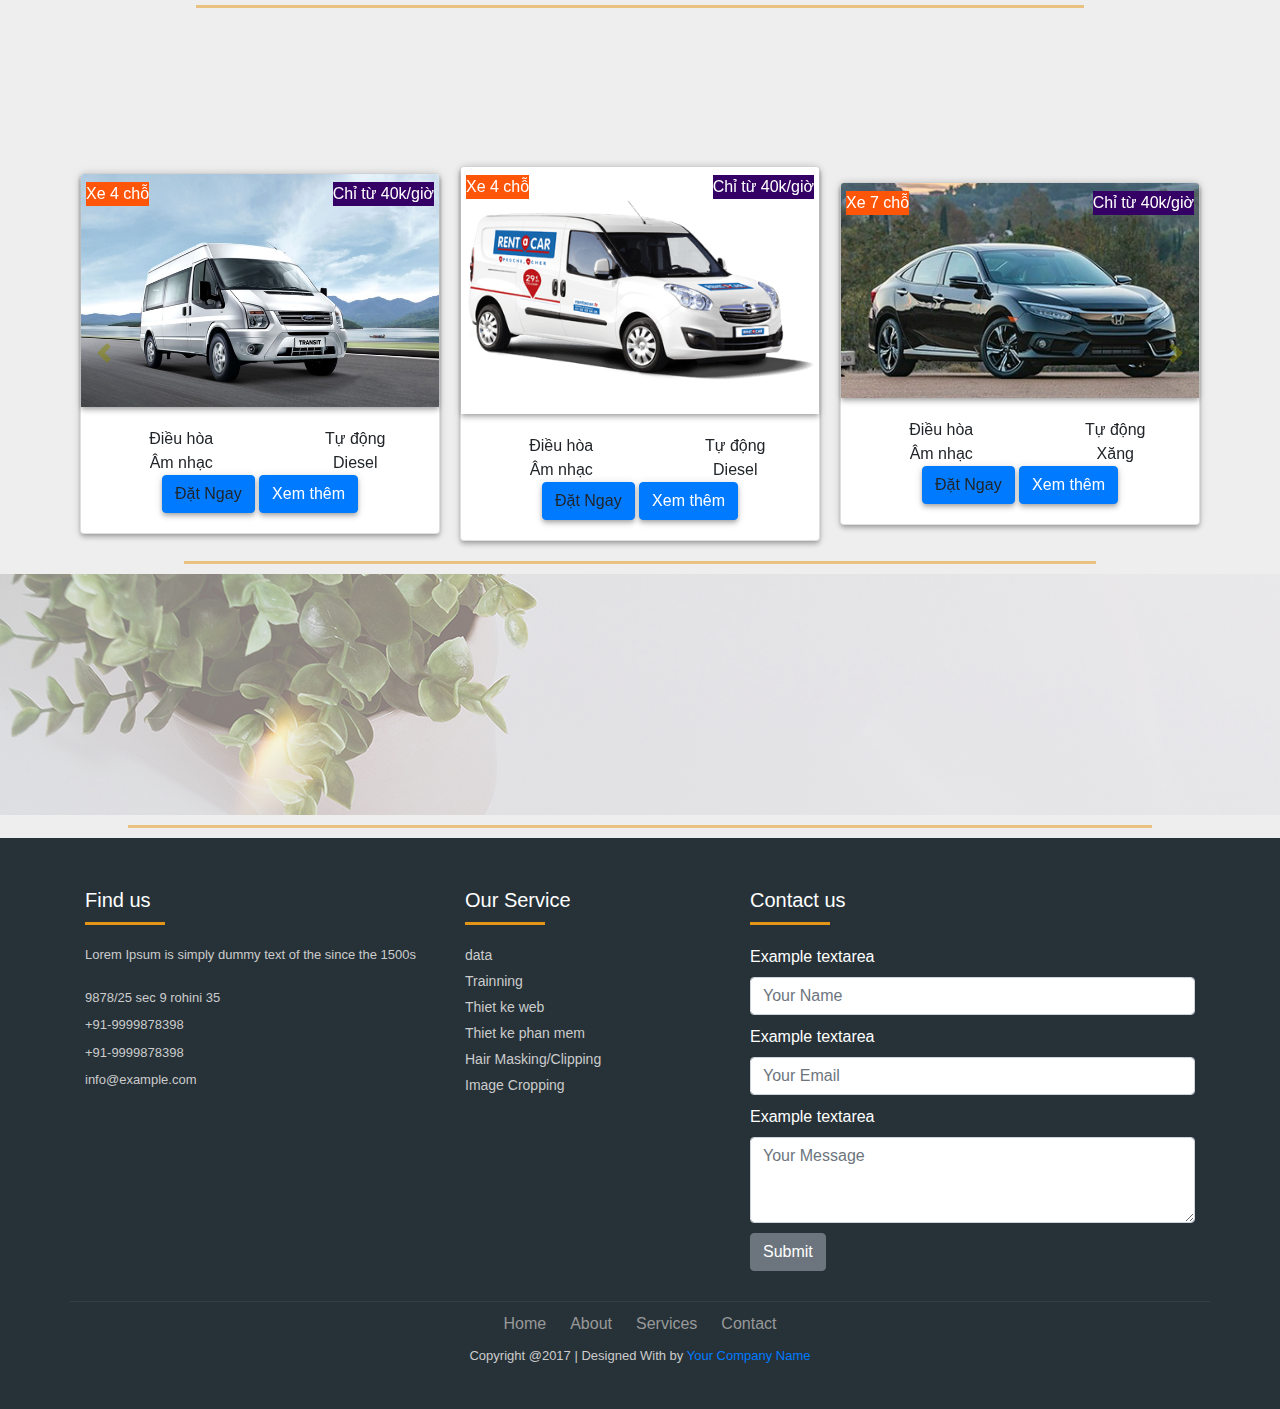
==== commit fe68056a: "update css js index modal form" ====
--- a/thue-xe.html
+++ b/thue-xe.html
@@ -324,7 +324,7 @@
 											</div>
 										</div>
 										<div class="row-1-line">
-		    								<a href="#" class="btn btn-primary box-shadow--4dp">Đặt Ngay</a>
+		    								<a class="btn btn-primary box-shadow--4dp" data-toggle="modal" data-target="#exampleModal">Đặt Ngay</a>
 		    								<a href="gia-thue-xe.html" class="btn btn-primary box-shadow--4dp">Xem thêm</a>
 		    							</div>
 							   		</div>
@@ -383,7 +383,7 @@
 											</div>
 										</div>
 										<div class="row-1-line">
-		    								<a href="#" class="btn btn-primary box-shadow--4dp">Đặt Ngay</a>
+		    								<a class="btn btn-primary box-shadow--4dp" data-toggle="modal" data-target="#exampleModal">Đặt Ngay</a>
 		    								<a href="gia-thue-xe.html" class="btn btn-primary box-shadow--4dp">Xem thêm</a>
 		    							</div>
 							   		</div>
@@ -442,7 +442,7 @@
 											</div>
 										</div>
 										<div class="row-1-line">
-		    								<a href="#" class="btn btn-primary box-shadow--4dp">Đặt Ngay</a>
+		    								<a class="btn btn-primary box-shadow--4dp" data-toggle="modal" data-target="#exampleModal">Đặt Ngay</a>
 		    								<a href="gia-thue-xe.html" class="btn btn-primary box-shadow--4dp">Xem thêm</a>
 		    							</div>
 							   		</div>
@@ -501,7 +501,7 @@
 											</div>
 										</div>
 										<div class="row-1-line">
-		    								<a href="#" class="btn btn-primary box-shadow--4dp">Đặt Ngay</a>
+		    								<a href="" class="btn btn-primary box-shadow--4dp" data-toggle="modal" data-target="#exampleModal">Đặt Ngay</a>
 		    								<a href="gia-thue-xe.html" class="btn btn-primary box-shadow--4dp">Xem thêm</a>
 		    							</div>
 							   		</div>
@@ -612,6 +612,51 @@
 </div>
 </div>
 
+	<div class="modal fade" id="exampleModal" tabindex="-1" role="dialog" aria-labelledby="exampleModalLabel" aria-hidden="true">
+	  <div class="modal-dialog" role="document">
+	    <div class="modal-content modal-custom">
+	      <div class="modal-header">
+	        <h5 class="modal-title" id="exampleModalLabel">Cảm ơn bạn sử dụng dịch vụ của <span class="txt-red">Hoàng Phúc</span></h5>
+	        <button type="button" class="close" data-dismiss="modal" aria-label="Close">
+	          <span aria-hidden="true">&times;</span>
+	        </button>
+	      </div>
+	      <div class="modal-body">
+	        <form>
+	          <div class="form-group">
+	            <label for="recipient-name" class="col-form-label">Họ và tên</label>
+	            <input type="text" class="form-control" id="recipient-name">
+	          </div>
+	          <div class="form-group">
+	            <label for="recipient-name" class="col-form-label">Số điện thoại</label>
+	            <input type="text" class="form-control" id="recipient-name">
+	          </div>
+	          <div class="form-group">
+	            <label for="recipient-name" class="col-form-label">Dịch vụ</label>
+			    <select class="form-control" id="select-service">
+				    <option>Thuê xe du lịch</option>
+				    <option>Thuê xe tự lái</option>
+				    <option>Thuê xe cưới hỏi</option>
+				    <option>Thuê xe sân bay Chu Lai</option>
+				    <option>Thuê xe sân bay Đà Nẵng</option>
+				    <option>Đặt vé máy bay giá rẻ"</option>
+				    <option>Đặt phòng khách sạn</option>
+				</select>
+	          </div>
+	          <div class="form-group">
+	            <label for="message-text" class="col-form-label">Tin nhắn</label>
+	            <textarea class="form-control" id="message-text"></textarea>
+	          </div>
+	        </form>
+	      </div>
+	      <div class="modal-footer">
+	        <button type="button" class="btn btn-secondary" data-dismiss="modal">Close</button>
+	        <button type="button" class="btn btn-primary">Send message</button>
+	      </div>
+	    </div>
+	  </div>
+	</div>
+
 
 <div class="container">
 <div class="foote_bottom_ul_amrc">
--- a/css/index.css
+++ b/css/index.css
@@ -3,6 +3,27 @@
   margin-top:80px;
   width:100vw;
 }
+.nav-bg{
+}
+.is-hidden 
+{
+  opacity: 0;
+  -webkit-transform: translate(0,-60px);
+  -webkit-transition: -webkit-transform 1s,background 1s,color 1s,opacity 0 1s;
+}
+a:hover{
+  text-decoration: none;
+}
+.img-brand{
+  height:60px;
+  width:200px;
+}
+.is-visible 
+{
+  opacity: 1;
+  -webkit-transform: translate(0,0);
+  -webkit-transition: -webkit-transform 0.5s,background .5s,color .5s;
+}
 .carousel-control-prev-icon {
  background-image: url("data:image/svg+xml;charset=utf8,%3Csvg xmlns='http://www.w3.org/2000/svg' fill='%23888800' viewBox='0 0 8 8'%3E%3Cpath d='M5.25 0l-4 4 4 4 1.5-1.5-2.5-2.5 2.5-2.5-1.5-1.5z'/%3E%3C/svg%3E") !important;
 }
@@ -13,6 +34,16 @@
 
 .carousel-control {
     width: 6%
+}
+.texte_1{
+    font-size: 35px;
+    font-weight: 500;
+    color:#fff;
+}
+.texte_2{
+    font-size: 20px;
+    font-weight: 300;
+    color:#fff;
 }
 .txt-news-h1 {
     font-size: 40px;
@@ -34,7 +65,9 @@
     color: #fff;
     background-color: #ff5508;
 }
-
+.txt-red{
+  color:#ff0000;
+}
 /* Top left text */
 .txt-top-left {
     position: absolute;
@@ -110,11 +143,13 @@
 .pd-left-10 {
   padding-left:10px;
 }
-
+.modal-custom {
+  background-image: linear-gradient(to right, #e9eadc, #e1dec2, #dcd1a9, #dac390, #dab478);
+}
 .col-tag {
   padding: 10px 25px;
   margin-bottom: 20px;
-  background-color: #333333;
+  background-image: linear-gradient(to right, #2b6bde, #b954c3, #f4478b, #ff664f, #e39516);
   color: #ffffff;
 }
 .row-1-line{
@@ -301,11 +336,11 @@
     display: block;
     width: 80%;
     height: 3px;
-    background-color: #7952b3;
+    background-color: #E39516;
     margin-bottom: 20px;
     margin-bottom: 20px;
     margin: 10px auto;
-    opacity:0.2;
+    opacity:0.5;
 }
 
 .footer-line-divider:after {
@@ -313,7 +348,7 @@
     display: block;
     width: 80px;
     height: 3px;
-    background-color: #0055ff;
+    background-color: #E39516;
     margin-bottom: 20px;
     margin-top: 10px;
     opacity:1;
@@ -324,7 +359,7 @@
 /* TEXT HEADER
 -------------------------------------------------- */
 .container .text-header{
-    color: #7952b3;
+    color: #E39516;
     font-family: inherit;
     font-weight: 2000;
     font-size: 2.5rem;
@@ -428,7 +463,7 @@
 
 /* Hero section*/
 .top_cont_outer {
-    background: #005490;
+    background-image: linear-gradient(to right, #2b6bde, #b954c3, #f4478b, #ff664f, #e39516);
     position: relative;
 }
 .hero_section {
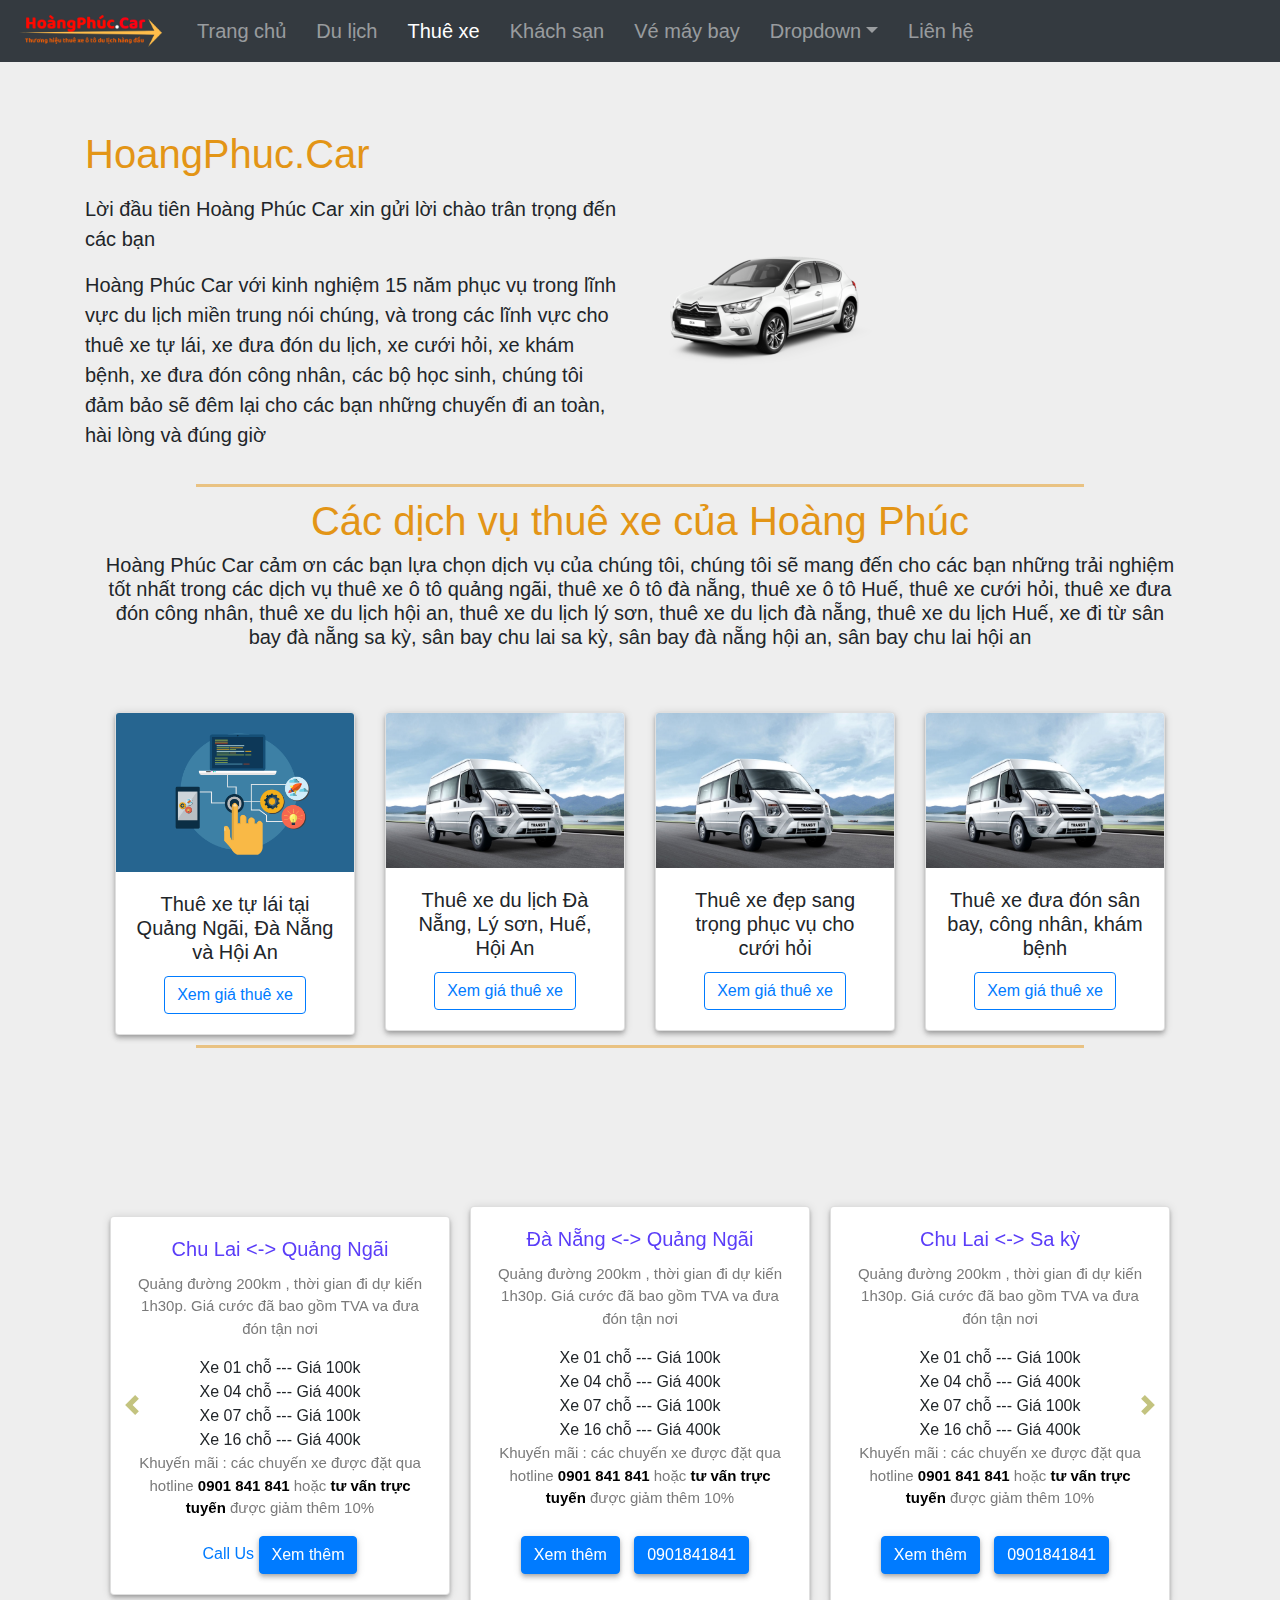
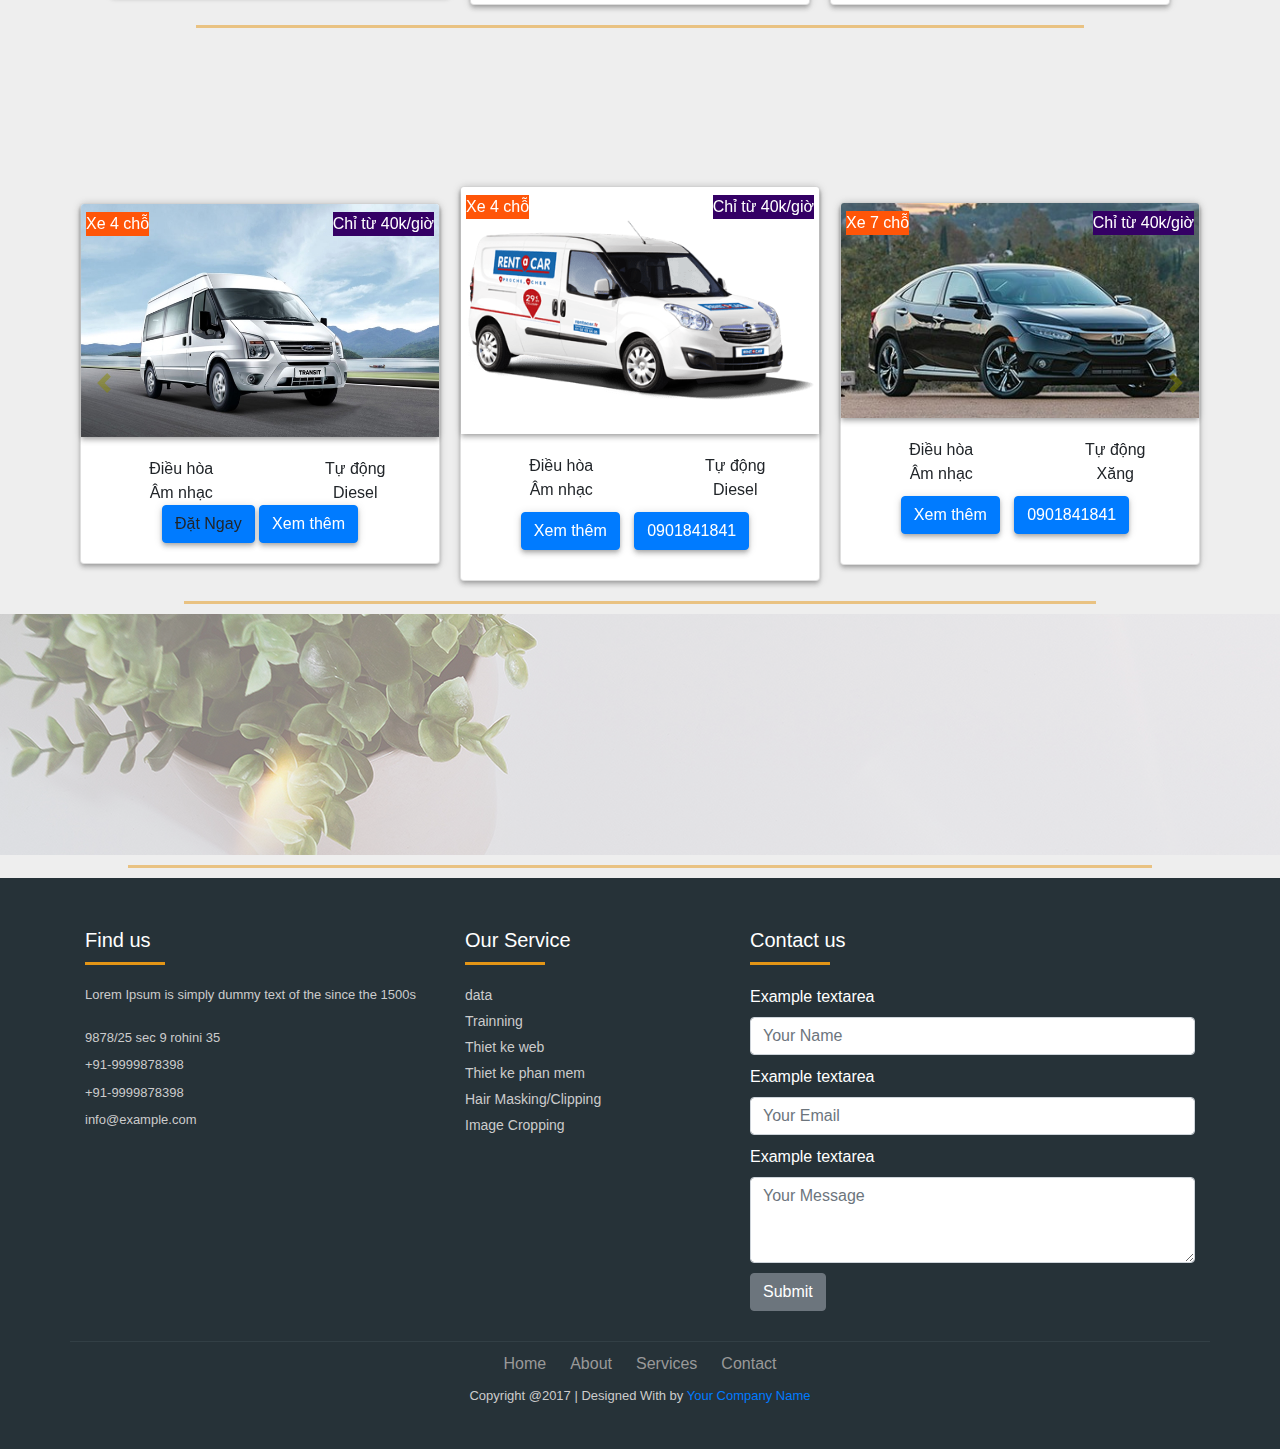
==== commit 1ecdb588: "Update ve may bay, khach san" ====
--- a/thue-xe.html
+++ b/thue-xe.html
@@ -181,9 +181,9 @@
 		    							<p class="card-text pd-top-0 mg-0">Xe 04 chỗ --- Giá 400k</p>
 		    							<p class="card-text pd-top-0 mg-0">Xe 07 chỗ --- Giá 100k</p>
 		    							<p class="card-text pd-top-0 mg-0">Xe 16 chỗ --- Giá 400k</p>
-		    							<p class="card-text txt-gris txt-size-small">Khuyến mãi : các chuyến xe được đặt qua hotline <span class="txt-black txt-strong">0913 841 841</span> hoặc<span class="txt-black txt-strong"> tư vấn trực tuyến</span> được giảm thêm 10%</p>
+		    							<p class="card-text txt-gris txt-size-small">Khuyến mãi : các chuyến xe được đặt qua hotline <span class="txt-black txt-strong">0901 841 841</span> hoặc<span class="txt-black txt-strong"> tư vấn trực tuyến</span> được giảm thêm 10%</p>
 		    							<div class="row-1-line">
-		    								<a href="#" class="btn btn-primary box-shadow--4dp">Đặt Ngay</a>
+		    								<a href="tel:5555555555">Call Us</a>
 		    								<a href="gia-thue-xe.html" class="btn btn-primary box-shadow--4dp">Xem thêm</a>
 		    							</div>
 								  	</div>
@@ -200,10 +200,10 @@
 		    							<p class="card-text pd-top-0 mg-0">Xe 04 chỗ --- Giá 400k</p>
 		    							<p class="card-text pd-top-0 mg-0">Xe 07 chỗ --- Giá 100k</p>
 		    							<p class="card-text pd-top-0 mg-0">Xe 16 chỗ --- Giá 400k</p>
-		    							<p class="card-text txt-gris txt-size-small">Khuyến mãi : các chuyến xe được đặt qua hotline <span class="txt-black txt-strong">0913 841 841</span> hoặc<span class="txt-black txt-strong"> tư vấn trực tuyến</span> được giảm thêm 10%</p>
+		    							<p class="card-text txt-gris txt-size-small">Khuyến mãi : các chuyến xe được đặt qua hotline <span class="txt-black txt-strong">0901 841 841</span> hoặc<span class="txt-black txt-strong"> tư vấn trực tuyến</span> được giảm thêm 10%</p>
 		    							<div class="row-1-line">
-		    								<a href="#" class="btn btn-primary box-shadow--4dp">Đặt Ngay</a>
-		    								<a href="gia-thue-xe.html" class="btn btn-primary box-shadow--4dp">Xem thêm</a>
+		    								<a href="gia-thue-xe.html" class="btn btn-primary box-shadow--4dp">Xem thêm</a>
+		    								<a href="tel:0911841841" class="mg-10 btn btn-primary box-shadow--4dp"><i class="fas fa-phone"></i> 0901841841</a>
 		    							</div>
 								  	</div>
 								</div>
@@ -219,10 +219,10 @@
 		    							<p class="card-text pd-top-0 mg-0">Xe 04 chỗ --- Giá 400k</p>
 		    							<p class="card-text pd-top-0 mg-0">Xe 07 chỗ --- Giá 100k</p>
 		    							<p class="card-text pd-top-0 mg-0">Xe 16 chỗ --- Giá 400k</p>
-		    							<p class="card-text txt-gris txt-size-small">Khuyến mãi : các chuyến xe được đặt qua hotline <span class="txt-black txt-strong">0913 841 841</span> hoặc<span class="txt-black txt-strong"> tư vấn trực tuyến</span> được giảm thêm 10%</p>
+		    							<p class="card-text txt-gris txt-size-small">Khuyến mãi : các chuyến xe được đặt qua hotline <span class="txt-black txt-strong">0901 841 841</span> hoặc<span class="txt-black txt-strong"> tư vấn trực tuyến</span> được giảm thêm 10%</p>
 		    							<div class="row-1-line">
-		    								<a href="#" class="btn btn-primary box-shadow--4dp">Đặt Ngay</a>
-		    								<a href="gia-thue-xe.html" class="btn btn-primary box-shadow--4dp">Xem thêm</a>
+		    								<a href="gia-thue-xe.html" class="btn btn-primary box-shadow--4dp">Xem thêm</a>
+		    								<a href="tel:0911841841" class="mg-10 btn btn-primary box-shadow--4dp"><i class="fas fa-phone"></i> 0901841841</a>
 		    							</div>
 								  	</div>
 								</div>
@@ -238,10 +238,10 @@
 		    							<p class="card-text pd-top-0 mg-0">Xe 04 chỗ --- Giá 400k</p>
 		    							<p class="card-text pd-top-0 mg-0">Xe 07 chỗ --- Giá 100k</p>
 		    							<p class="card-text pd-top-0 mg-0">Xe 16 chỗ --- Giá 400k</p>
-		    							<p class="card-text txt-gris txt-size-small">Khuyến mãi : các chuyến xe được đặt qua hotline <span class="txt-black txt-strong">0913 841 841</span> hoặc<span class="txt-black txt-strong"> tư vấn trực tuyến</span> được giảm thêm 10%</p>
+		    							<p class="card-text txt-gris txt-size-small">Khuyến mãi : các chuyến xe được đặt qua hotline <span class="txt-black txt-strong">0901 841 841</span> hoặc<span class="txt-black txt-strong"> tư vấn trực tuyến</span> được giảm thêm 10%</p>
 		    							<div class="row-1-line">
-		    								<a href="#" class="btn btn-primary box-shadow--4dp">Đặt Ngay</a>
-		    								<a href="gia-thue-xe.html" class="btn btn-primary box-shadow--4dp">Xem thêm</a>
+		    								<a href="gia-thue-xe.html" class="btn btn-primary box-shadow--4dp">Xem thêm</a>
+		    								<a href="tel:0911841841" class="mg-10 btn btn-primary box-shadow--4dp"><i class="fas fa-phone"></i> 0901841841</a>
 		    							</div>
 								  	</div>
 								</div>
@@ -383,8 +383,8 @@
 											</div>
 										</div>
 										<div class="row-1-line">
-		    								<a class="btn btn-primary box-shadow--4dp" data-toggle="modal" data-target="#exampleModal">Đặt Ngay</a>
-		    								<a href="gia-thue-xe.html" class="btn btn-primary box-shadow--4dp">Xem thêm</a>
+		    								<a href="gia-thue-xe.html" class="btn btn-primary box-shadow--4dp">Xem thêm</a>
+		    								<a href="tel:0911841841" class="mg-10 btn btn-primary box-shadow--4dp"><i class="fas fa-phone"></i> 0901841841</a>
 		    							</div>
 							   		</div>
 								</div>
@@ -442,8 +442,8 @@
 											</div>
 										</div>
 										<div class="row-1-line">
-		    								<a class="btn btn-primary box-shadow--4dp" data-toggle="modal" data-target="#exampleModal">Đặt Ngay</a>
-		    								<a href="gia-thue-xe.html" class="btn btn-primary box-shadow--4dp">Xem thêm</a>
+		    								<a href="gia-thue-xe.html" class="btn btn-primary box-shadow--4dp">Xem thêm</a>
+		    								<a href="tel:0911841841" class="mg-10 btn btn-primary box-shadow--4dp"><i class="fas fa-phone"></i> 0901841841</a>
 		    							</div>
 							   		</div>
 								</div>
@@ -501,8 +501,8 @@
 											</div>
 										</div>
 										<div class="row-1-line">
-		    								<a href="" class="btn btn-primary box-shadow--4dp" data-toggle="modal" data-target="#exampleModal">Đặt Ngay</a>
-		    								<a href="gia-thue-xe.html" class="btn btn-primary box-shadow--4dp">Xem thêm</a>
+		    								<a href="gia-thue-xe.html" class="btn btn-primary box-shadow--4dp">Xem thêm</a>
+		    								<a href="tel:0911841841" class="mg-10 btn btn-primary box-shadow--4dp"><i class="fas fa-phone"></i> 0901841841</a>
 		    							</div>
 							   		</div>
 								</div>
@@ -613,48 +613,48 @@
 </div>
 
 	<div class="modal fade" id="exampleModal" tabindex="-1" role="dialog" aria-labelledby="exampleModalLabel" aria-hidden="true">
-	  <div class="modal-dialog" role="document">
-	    <div class="modal-content modal-custom">
-	      <div class="modal-header">
-	        <h5 class="modal-title" id="exampleModalLabel">Cảm ơn bạn sử dụng dịch vụ của <span class="txt-red">Hoàng Phúc</span></h5>
-	        <button type="button" class="close" data-dismiss="modal" aria-label="Close">
-	          <span aria-hidden="true">&times;</span>
-	        </button>
-	      </div>
-	      <div class="modal-body">
-	        <form>
-	          <div class="form-group">
-	            <label for="recipient-name" class="col-form-label">Họ và tên</label>
-	            <input type="text" class="form-control" id="recipient-name">
-	          </div>
-	          <div class="form-group">
-	            <label for="recipient-name" class="col-form-label">Số điện thoại</label>
-	            <input type="text" class="form-control" id="recipient-name">
-	          </div>
-	          <div class="form-group">
-	            <label for="recipient-name" class="col-form-label">Dịch vụ</label>
-			    <select class="form-control" id="select-service">
-				    <option>Thuê xe du lịch</option>
-				    <option>Thuê xe tự lái</option>
-				    <option>Thuê xe cưới hỏi</option>
-				    <option>Thuê xe sân bay Chu Lai</option>
-				    <option>Thuê xe sân bay Đà Nẵng</option>
-				    <option>Đặt vé máy bay giá rẻ"</option>
-				    <option>Đặt phòng khách sạn</option>
-				</select>
-	          </div>
-	          <div class="form-group">
-	            <label for="message-text" class="col-form-label">Tin nhắn</label>
-	            <textarea class="form-control" id="message-text"></textarea>
-	          </div>
-	        </form>
-	      </div>
-	      <div class="modal-footer">
-	        <button type="button" class="btn btn-secondary" data-dismiss="modal">Close</button>
-	        <button type="button" class="btn btn-primary">Send message</button>
-	      </div>
-	    </div>
-	  </div>
+		  <div class="modal-dialog" role="document">
+		    <div class="modal-content modal-custom">
+		      <div class="modal-header">
+		        <h5 class="modal-title" id="exampleModalLabel">Cảm ơn bạn sử dụng dịch vụ của <span class="txt-red">Hoàng Phúc</span></h5>
+		        <button type="button" class="close" data-dismiss="modal" aria-label="Close">
+		          <span aria-hidden="true">&times;</span>
+		        </button>
+		      </div>
+		      <div class="modal-body">
+		        <form>
+		          <div class="form-group">
+		            <label for="recipient-name" class="col-form-label">Họ và tên</label>
+		            <input type="text" class="form-control" id="recipient-name">
+		          </div>
+		          <div class="form-group">
+		            <label for="recipient-name" class="col-form-label">Số điện thoại</label>
+		            <input type="text" class="form-control" id="recipient-name">
+		          </div>
+		          <div class="form-group">
+		            <label for="recipient-name" class="col-form-label">Dịch vụ</label>
+				    <select class="form-control" id="select-service">
+					    <option>Thuê xe du lịch</option>
+					    <option>Thuê xe tự lái</option>
+					    <option>Thuê xe cưới hỏi</option>
+					    <option>Thuê xe sân bay Chu Lai</option>
+					    <option>Thuê xe sân bay Đà Nẵng</option>
+					    <option>Đặt vé máy bay giá rẻ"</option>
+					    <option>Đặt phòng khách sạn</option>
+					</select>
+		          </div>
+		          <div class="form-group">
+		            <label for="message-text" class="col-form-label">Tin nhắn</label>
+		            <textarea class="form-control" id="message-text"></textarea>
+		          </div>
+		        </form>
+		      </div>
+		      <div class="modal-footer">
+		        <button type="button" class="btn btn-secondary" data-dismiss="modal">Close</button>
+		        <button type="button" class="btn btn-primary">Send message</button>
+		      </div>
+		    </div>
+		  </div>
 	</div>
 
 
--- a/css/index.css
+++ b/css/index.css
@@ -1,7 +1,6 @@
 body {
   background-color:#eeeeee;
   margin-top:80px;
-  width:100vw;
 }
 .nav-bg{
 }
@@ -467,7 +466,7 @@
     position: relative;
 }
 .hero_section {
-    color:#bbbbbb;
+    color:#eeeeee;
     position: relative;
     padding-top: 50px;
 }
